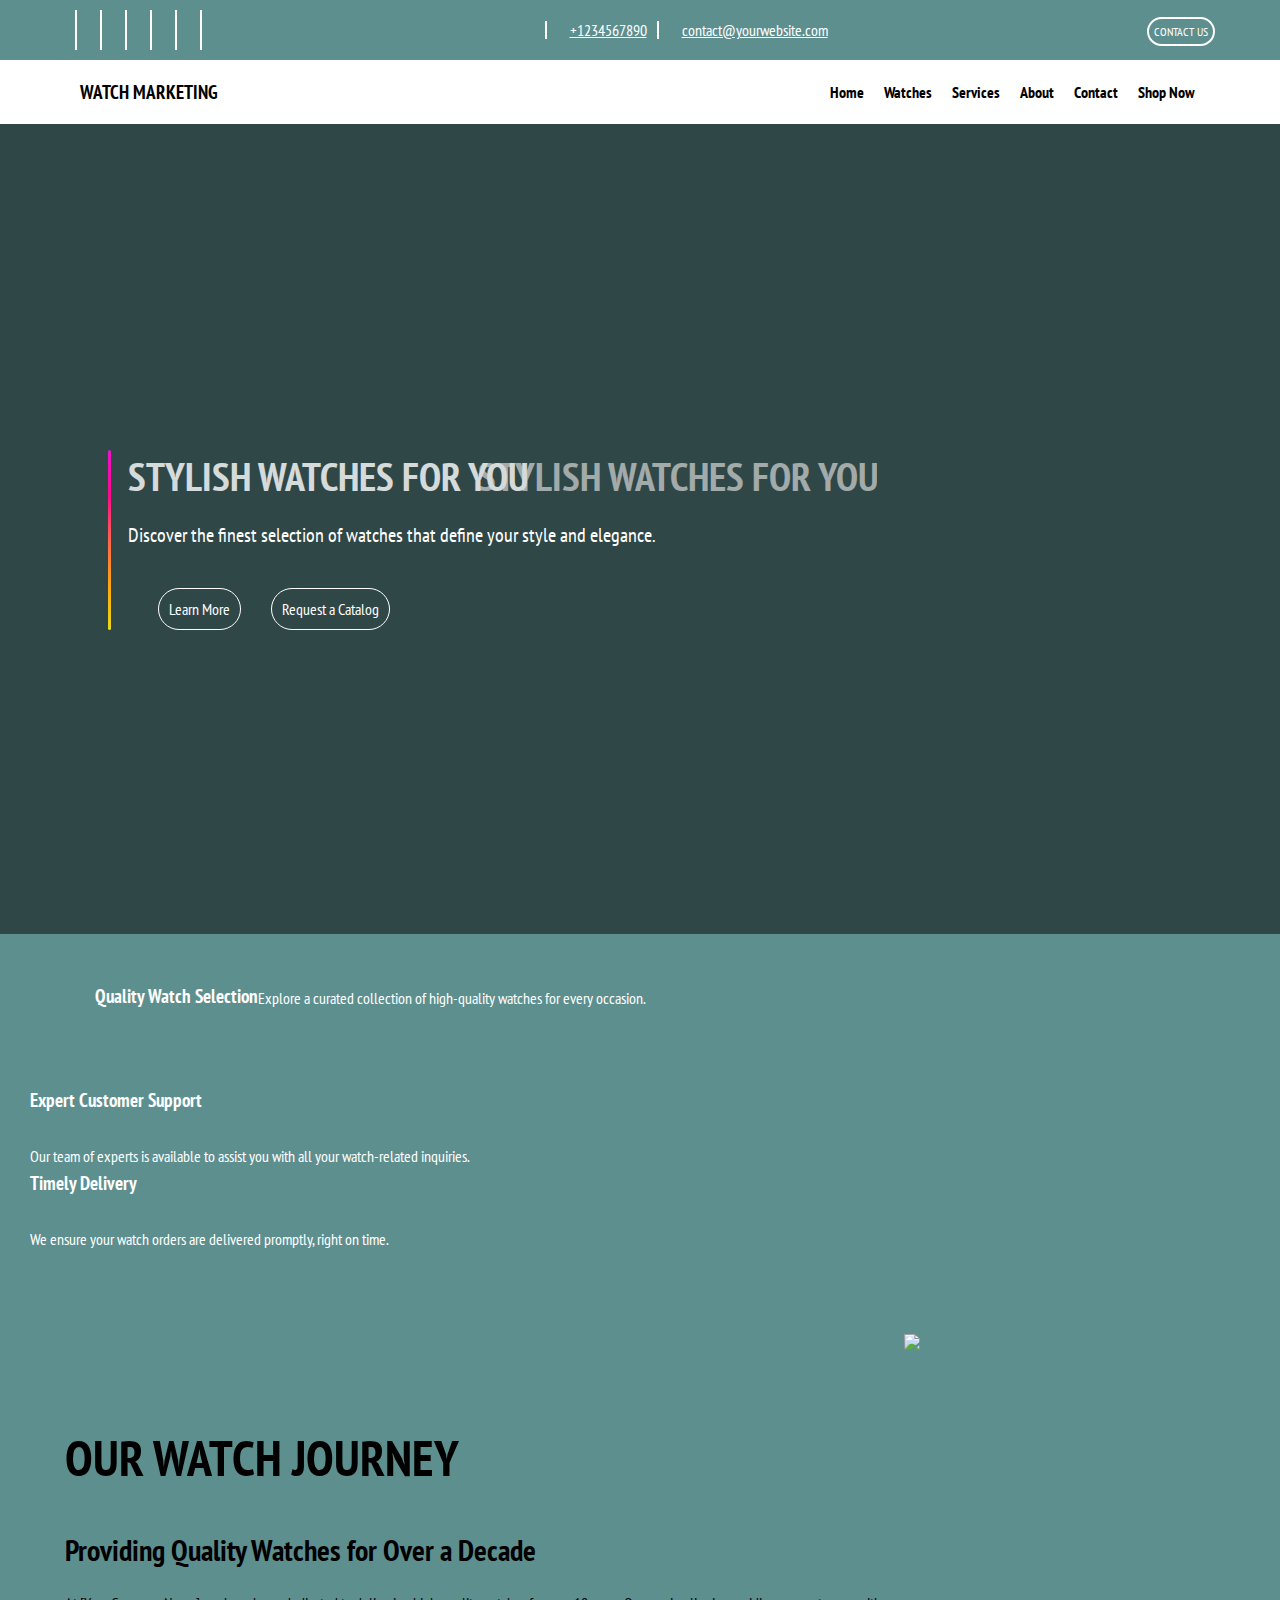
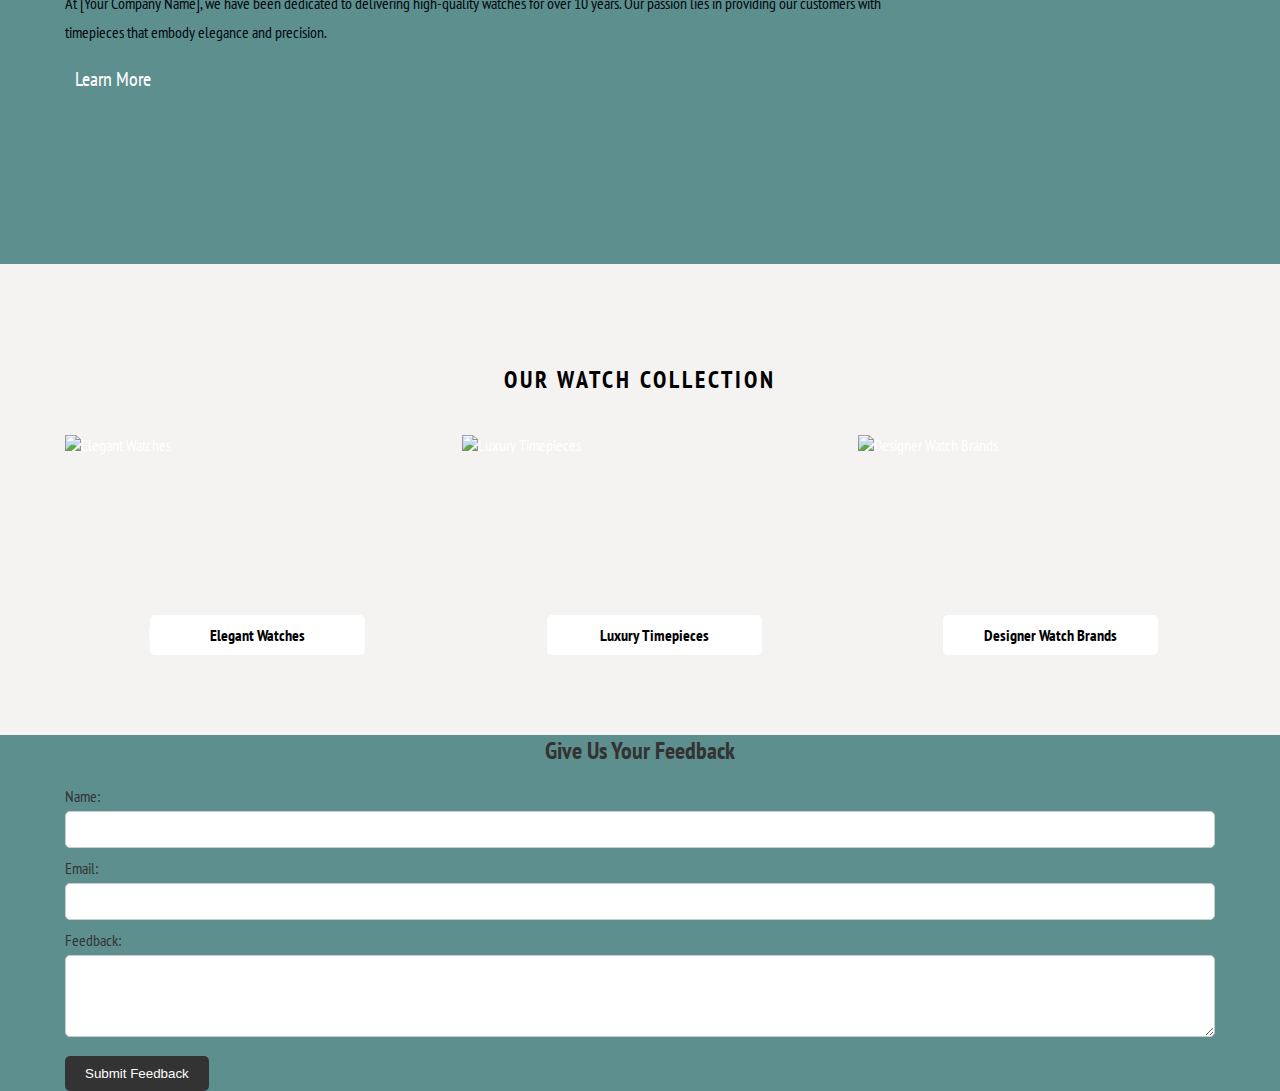
==== task1/index.html @ 58ff1442 "first commit" ====
<!DOCTYPE html>
<html lang="en">

<head>
  <meta charset="UTF-8">
  <meta name="viewport" content="width=device-width, initial-scale=1.0">
  <title>Landing Page</title>
  <link rel="stylesheet" href="style.css">
  <link rel="stylesheet" href="https://cdnjs.cloudflare.com/ajax/libs/font-awesome/6.4.2/css/all.min.css"
    integrity="sha512-z3gLpd7yknf1YoNbCzqRKc4qyor8gaKU1qmn+CShxbuBusANI9QpRohGBreCFkKxLhei6S9CQXFEbbKuqLg0DA=="
    crossorigin="anonymous" referrerpolicy="no-referrer" />

  <link rel="preconnect" href="https://fonts.googleapis.com">
  <link rel="preconnect" href="https://fonts.gstatic.com" crossorigin>
  <link
    href="https://fonts.googleapis.com/css2?family=Open+Sans:ital,wght@0,300;0,400;0,500;0,600;0,700;0,800;1,300;1,400;1,500;1,600;1,700;1,800&family=PT+Sans+Narrow:wght@400;700&display=swap"
    rel="stylesheet">
    <script src="https://kit.fontawesome.com/c3cc9ed5a2.js" crossorigin="anonymous"></script>

</head>
<body>
    <header>
        <div class="first-header">
            <div class="container">
              <div class="social-media">
                <ul>
                  <li><i class="fa-brands fa-facebook"></i></li>
                  <li><i class="fa-brands fa-instagram"></i></li>
                  <li><i class="fa-brands fa-twitter"></i></li>
                  <li><i class="fa-brands fa-youtube"></i></li>
                  <li><i class="fa-brands fa-pinterest"></i></li>
                  <li><i class="fa-brands fa-linkedin"></i></li>
                </ul>
              </div>
              <div class="contact-me">
                <ul>
                  <li><i class="fa-solid fa-phone"></i>
                    <a href="tel">+1234567890</a> 
                  </li>
                  <li><i class="fa-solid fa-inbox"></i>
                    <a href="mailto:contact@yourwebsite.com">contact@yourwebsite.com</a> 
                  </li>
                </ul>
              </div>
              <div class="request">
                <a href="/contact.html">Contact Us</a> 
              </div>
            </div>
          </div>
          <div class="second-header">
            <div class="container">
              <div class="landing">
                <i class="fa-regular fa-clock"></i>
                <h3>
                  Watch Marketing
                </h3>
              </div>
          
              <i class="fa-solid fa-bars"></i> 
          
              <div class="links">
                <ul>
                  <li>Home</li>
                  <li>Watches</li>
                  <li>Services</li>
                  <li>About</li> 
                  <li>Contact</li>
                  <li>Shop Now</li> 
                  <li><i class="fa-solid fa-search"></i></li> 
                </ul>
              </div>
            </div>
          </div>

          <section class="landing-page">
            <div class="layer"></div>
            <div class="container">
              <div class="info">
                
                <h1>STYLISH WATCHES FOR YOU</h1> 
                <P class="second">Discover the finest selection of watches that define your style and elegance.</P> 
                <div class="links2">
                  <a href="#" class="read-more">Learn More</a>
                  <a href="#" class="request-contact">Request a Catalog</a> 
                </div>
              </div>
            </div>
          </section>

          <section class="services">
            <div class="container">
              <div class="col">
                <i class="fa-solid fa-watch"></i> 
                  <h3>Quality Watch Selection</h3> 
                  <p>Explore a curated collection of high-quality watches for every occasion.</p>
                </div>
              </div>
              <div class="col">
                <i class="fa-solid fa-headphones"></i>
                <div class="text">
                  <h3>Expert Customer Support</h3> 
                  <p>Our team of experts is available to assist you with all your watch-related inquiries.</p> 
                </div>
              </div>
              <div class="col">
                <i class="fa-regular fa-clock"></i>
                <div class "text">
                  <h3>Timely Delivery</h3>
                  <p>We ensure your watch orders are delivered promptly, right on time.</p>
                </div>
              </div>
            </div>
          </section>

          <section class="about">
            <div class="container">
              <div class="info">
                <div class="text">
                  <h1>Our Watch Journey</h1>
                  <h4>
                    Providing Quality Watches for Over a Decade
                  </h4>
                  <p>
                    At [Your Company Name], we have been dedicated to delivering high-quality watches for over 10 years. Our passion lies in providing our customers with timepieces that embody elegance and precision.
                  </p>
                  <a href="#">Learn More</a> 
                </div>
              </div>
              <div class="image">
                <img
                  src="/watch/images (3).jfif" <!-- Update the image source with your company image -->

              </div>
            </div>
          </section>

          <footer>
            <div class="container">
              <h2>Our Watch Collection</h2>
              <div class="content">
                <div class="col one" text-att="Elegant Watches"> 
                  <img src="/watch/download.jfif" alt="Elegant Watches"> 
                </div>
                <div class="col two" text-att="Luxury Timepieces"> 
                  <img src="/watch/images (1).jfif" alt="Luxury Timepieces"> 
                </div>
                <div class="col three" text-att="Designer Watch Brands"> 
                  <img src="/watch/images (2).jfif" alt="Designer Watch Brands"> 
                </div>
              </div>
            </div>
            
          </footer>
          <!-- <div class="contactme-form-container" id="contactme">

            <div class="container">
                <h1 class="contactme-heading">Contact Me</h1>
                <h3 class="contactme-subheading">Question, thoughts, or just want to say hello?</h3>
      
                <div class="contactme-form-container">
                    <form action="">
                        <div class="formfield-container">
                            <input class="formfield" type="text" name="name" id="" placeholder="Enter your name"/>
      
                            <input class="formfield" type="text" name="email" id="" placeholder="Enter your email address"/>
      
                            <input class="formfield" type="text" name="subject" id="" placeholder="Enter your subject"/>
      
                            <textarea name="message" id="" cols="30" rows="10" class="formfield formfield-textarea" placeholder="Enter your message"></textarea>
                        </div>
      
                        <div>
                            <button type="submit" class="btn-pink" id="submit-btn">Send Message <i class="submit-icon fa-solid fa-paper-plane"></i></button>
                        </div>
                    </form>
                </div>
            </div>
        </div> -->
        <div class="container">
            <h2>Give Us Your Feedback</h2>
            <form id="feedback-form">
                <label for="name">Name:</label>
                <input type="text" id="name" name="name" required>
    
                <label for="email">Email:</label>
                <input type="email" id="email" name="email" required>
    
                <label for="feedback">Feedback:</label>
                <textarea id="feedback" name="feedback" rows="4" required></textarea>
    
                <button type="submit">Submit Feedback</button>
            </form>
        </div>
    </body>

        </html>
---- task1/style.css ----
* {
    padding: 0;
    margin: 0;
    box-sizing: border-box;
    color: white;
}

body {
    /*font-family: 'Open Sans', sans-serif;*/
    font-family: 'PT Sans Narrow', sans-serif;
}

:root {
        background-color: rgb(94, 143, 143);
    }

@media (max-width : 400px) {
    .landing-page .links2 {
        flex-direction: column;
        justify-content: center;
        align-items: center;
    }
}

@media (max-width : 767px) {
    .container {
        width: 100%;
    }

    .second-header .links {
        display: none;
    }

    .second-header .fa-bars {
        display: flex !important;
        align-self: center;
    }

    .second-header .fa-bars:hover .links {
        display: flex !important;
    }

    .services .container {
        flex-direction: column;
    }

    .services .col {
        flex-direction: column;
        align-items: center;
        text-align: center;
        justify-content: center;
        margin-bottom: 50px;
    }

    .services .col i {
        margin-bottom: 20px;
    }

    .about img {
        display: none;
    }

    .about .container {
        text-align: center;
    }
}

@media (min-width : 768px) {
    .container {
        width: 750px;
    }
}

@media (max-width : 991px) {
    .first-header .contact-me {
        display: none;
    }

}

/*medium*/
@media (min-width : 992px) {
    .container {
        width: 970px;
    }
}

/*large*/
@media (min-width : 1200px) {
    .container {
        width: 1170px;
    }
}

header {
    height: 100vh;
    width: 100%;
}

.container {
    margin: 0px auto;
    padding: 0px 10px;
}

.first-header {
    background-image: var(--maincolor);
    width: 100%;
}

.first-header .container {
    display: flex;
    justify-content: space-between;
    align-items: center;
    margin: 0px auto;
}

.first-header .container ul {
    display: flex;
    list-style: none;
    justify-content: center;
    align-items: center;
    width: 100%;
}

.first-header .container ul li {
    margin-left: 25px;
    padding: 20px 0px;
    position: relative;
}

.first-header .social-media li::before {
    content: "";
    background-color: white;
    width: 2px;
    height: 100%;
    position: absolute;
    top: 0;
    left: -15px;
}

.first-header .contact-me li::before {
    content: "";
    background-color: white;
    width: 2px;
    height: 30%;
    position: absolute;
    top: 50%;
    transform: translateY(-50%);
    left: -15px;
}

.first-header .contact-me li a {
    margin-left: 10px;
}

.container .request a {
    text-decoration: none;
    border: white solid 2px;
    padding: 5px;
    border-radius: 20px;
    text-transform: uppercase;
    font-size: 12px;
}

.second-header {
    background-color: white;
}

.second-header .container {
    display: flex;
    justify-content: space-between;
}

.second-header .landing {
    display: flex;
    padding: 20px 10px;
    text-transform: uppercase;
}

.second-header .landing i {
    color: #ff3ad7;
    font-size: 30px;
}

.second-header .landing h3 {
    color: black;
    margin-left: 5px;
}

.second-header ul {
    display: flex;
    list-style: none;
}

.second-header ul li {
    color: black;
    font-weight: 600;
    padding-left: 20px;
}

.second-header .fa-magnifying-glass {
    color: black;
}

.links {
    display: flex;
    justify-content: center;
    align-items: center;
}

.second-header .fa-bars {
    display: none;
    font-size: 30px;
    color: #3f3e3e;
}

.landing-page {
    background-image: url(/watch/SD_Poze_081023.avif);
    width: 100%;
    background-size: cover;
    background-position: center;
    background-repeat: no-repeat;
    height: calc(100vh - 90px);
}

.layer {
    background-color: rgb(0 0 0 /50%);
    width: 100%;
    height: 100%;
}

.landing-page .info .first {
    letter-spacing: 5px;
    font-size: 30px;
    text-shadow: 0px -10px rgba(241, 237, 237, 0.824);
    word-spacing: 10px;
    margin-bottom: 20px;
    opacity: .8;
}

.landing-page .info .second {
    margin-bottom: 20px;
    font-size: 20px;
}

.landing-page .info h1 {
    margin-bottom: 20px;
    font-size: 40px;
    text-shadow: 350px 0px rgba(241, 237, 237, 0.749);
    opacity: .8;
}

.landing-page .info {
    position: absolute;
    background-color: transparent;
    top: 50%;
    left: 10%;
}

.landing-page .info::before {
    content: "";
    background-image: linear-gradient(to top, #e9da19, #ffa611, #ff654e, #ff088b, #eb12cb);
    width: 3px;
    height: 100%;
    position: absolute;
    left: -20px;
    border-radius: 10px;
}

.landing-page .container {
    display: flex;
}

.landing-page a {
    margin-left: 30px;
    text-decoration: none;
    border-radius: 50px;
    border: white solid 1px;
    padding: 10px;
    display: inline-block;
    margin-top: 20px;
}

.landing-page .links2 {
    display: flex;
}

.landing-page .links2 .read-more {
    background-image: var(--maincolor);
}

.services {
    background-image: var(--maincolor);
}

.services .container {
    padding: 50px 10px;
    display: flex;
    justify-content: space-between;
}

.services .col {
    display: flex;
}

.services .col h3 {
    margin-bottom: 30px;
}

.services .col p {
    line-height: 1.8;
}

.services .col i {
    font-size: 40px;
    margin-right: 30px;
}

.about .container {
    display: flex;
    padding-top: 80px;
    padding-bottom: 80px;
}

.about h1 {
    color: black;
    text-transform: uppercase;
    margin-bottom: 40px;
    font-size: 50px;
    position: relative;
}

.about h1::after {
    position: absolute;
    content: "";
    background-image: var(--maincolor);
    width: 100px;
    height: 3px;
    left: 0;
    top: 120%;

}

.about p {
    color: #01070c;
    line-height: 1.8;
    margin-bottom: 20px;
}

.about .image {
    width: 400px;
    height: 400px;
    margin-bottom: 50px;
}

.about img {
    height: 100%;
    position: relative;
}

.about h4 {
    color: black;
    margin-bottom: 20px;
    font-size: 30px;
}

.about a {
    color: white;
    text-decoration: none;
    border-radius: 20px;
    padding: 5px 10px;
    font-size: 20px;
    background-image: var(--maincolor);
}

.about .info {
    display: flex;
    align-items: center;
}

footer {
    background-color: #f5f2f2;
}

footer h2 {
    color: black;
    text-transform: uppercase;
    position: relative;
    letter-spacing: 3px;
    margin-bottom: 40px;
}

footer .container {
    padding: 100px 10px;
}

footer h2::after {
    content: "";
    background-image: var(--maincolor);
    position: absolute;
    width: 50px;
    height: 3px;
    border-radius: 10px;
    top: 150%;
    left: 0;
}

footer .content {
    display: grid;
    grid-template-columns: repeat(auto-fill, minmax(300px, 1fr));
    gap: 40px;

}
footer .content .col {
    width: 300px;
    height: 200px;
    position: relative;
}
footer .content .col::after{
    width: 65%;
    padding: 10px;
    color: black;
    background-color: white;
    position: absolute;
    content: attr(text-att);
    top: 90%;
    right: 0;
    text-align: center;
    border-radius: 5px;
    font-weight: 600;

}
footer .content .one::before{
    width: 41px;
    height: 41px;
    background-image: var(--maincolor);
    position: absolute;
    font-family: FontAwesome;
    top: 90%;
    right: 50%;
    content: "\f002";
    z-index: 2;
    left: 70px;
    border-radius: 50%;
    display: flex;
    justify-content: center;
    align-items: center;
}
.after-design{
    width: 41px;
    height: 41px;
    background-image: var(--maincolor);
    position: absolute;
    font-family: FontAwesome;
    top: 90%;
    right: 50%;
    z-index: 2;
    left: 70px;
    border-radius: 50%;
    display: flex;
    justify-content: center;
    align-items: center;
}
footer .content .one::before{
    width: 41px;
    height: 41px;
    background-image: var(--maincolor);
    position: absolute;
    font-family: FontAwesome;
    top: 90%;
    right: 50%;
    z-index: 2;
    left: 70px;
    border-radius: 50%;
    display: flex;
    justify-content: center;
    align-items: center;
    content: "\f002";
}
footer .content .two::before{
    width: 41px;
    height: 41px;
    background-image: var(--maincolor);
    position: absolute;
    font-family: FontAwesome;
    top: 90%;
    right: 50%;
    content: "\f5ae";
    z-index: 2;
    left: 70px;
    border-radius: 50%;
    display: flex;
    justify-content: center;
    align-items: center;
}
footer .content .three::before{
    width: 41px;
    height: 41px;
    background-image: var(--maincolor);
    position: absolute;
    font-family: FontAwesome;
    top: 90%;
    right: 50%;
    content: "\24";
    z-index: 2;
    left: 70px;
    border-radius: 50%;
    display: flex;
    justify-content: center;
    align-items: center;
}


footer .content img {
    height: 100%;
}



h2 {
    text-align: center;
    margin-bottom: 20px;
    color: #333;
}

form {
    text-align: left;
}

label {
    display: block;
    margin-top: 10px;
    color: #333;
}

input[type="text"],
input[type="email"],
textarea {
    width: 100%;
    padding: 10px;
    margin-top: 5px;
    border: 1px solid #ccc;
    border-radius: 5px;
}

textarea {
    resize: vertical;
}

button {
    background-color: #333;
    color: #fff;
    padding: 10px 20px;
    border: none;
    border-radius: 5px;
    cursor: pointer;
    margin-top: 15px;
}

button:hover {
    background-color: #555;
}
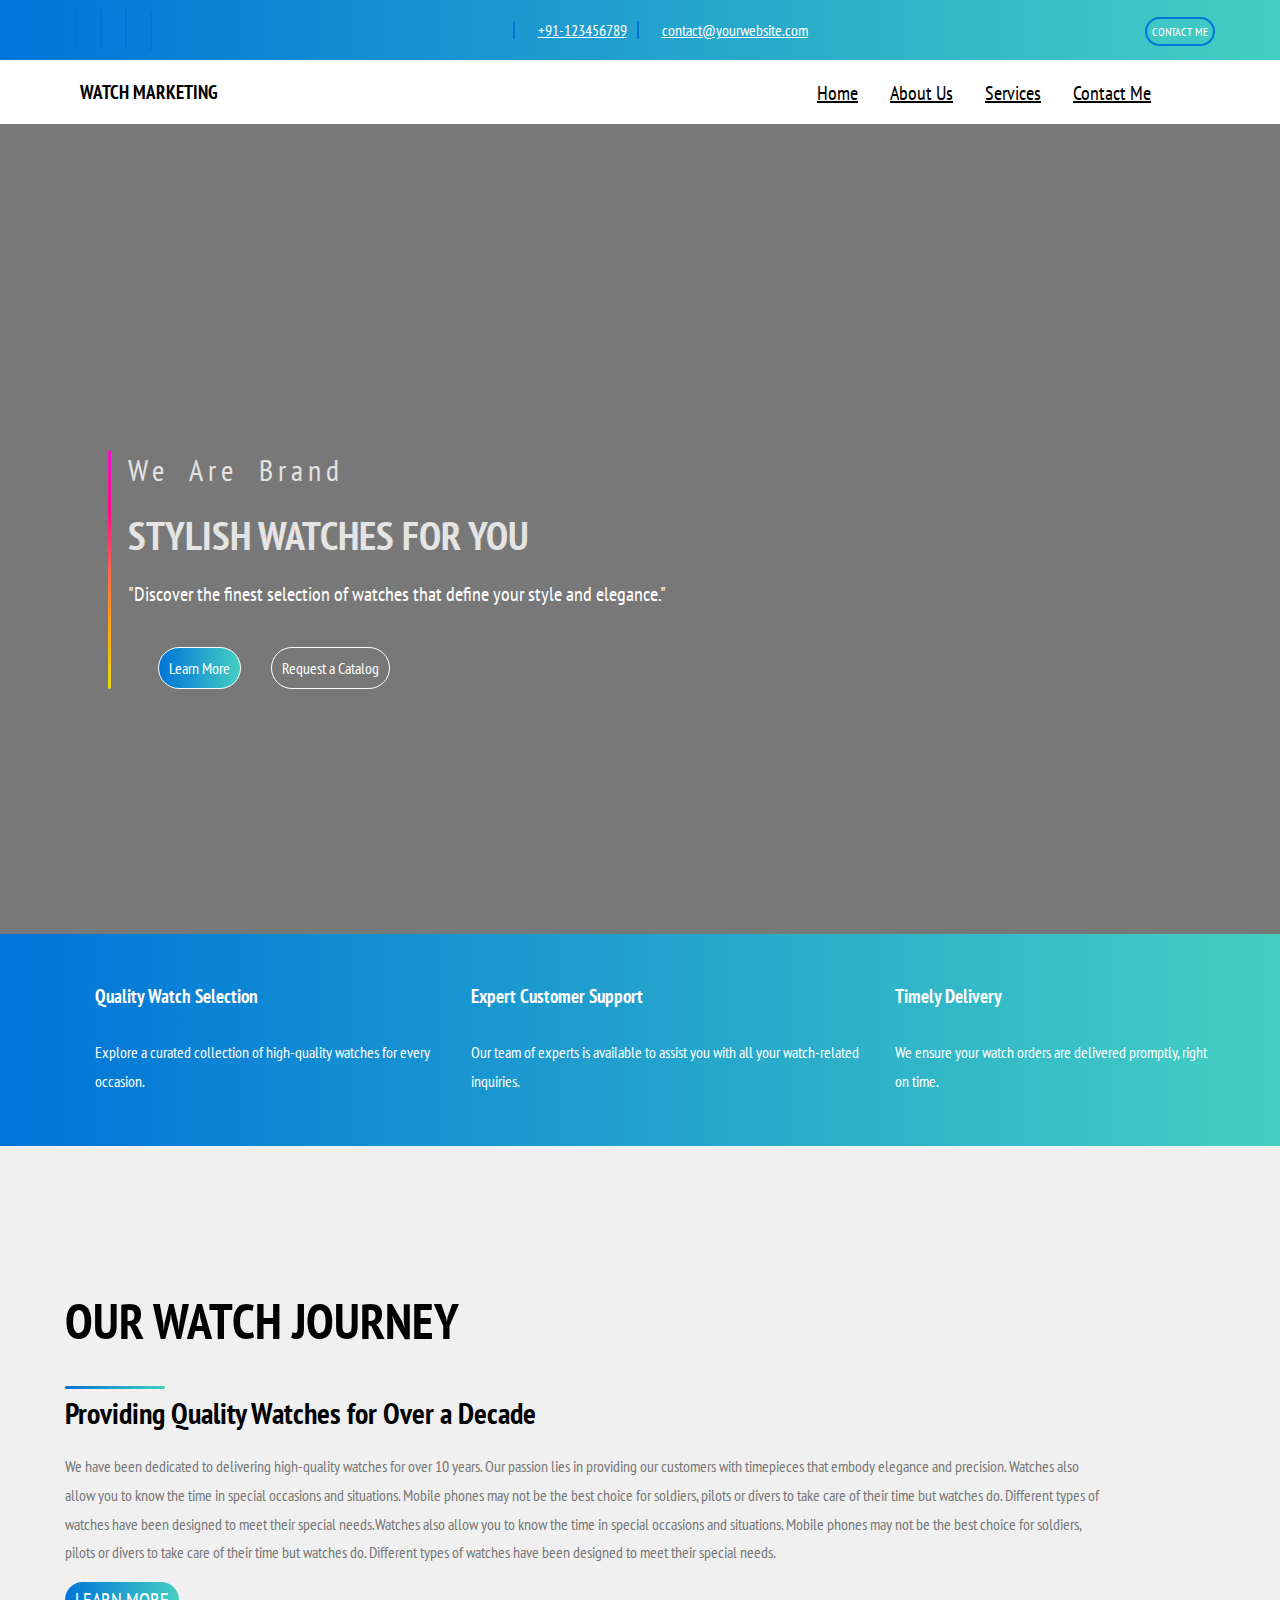
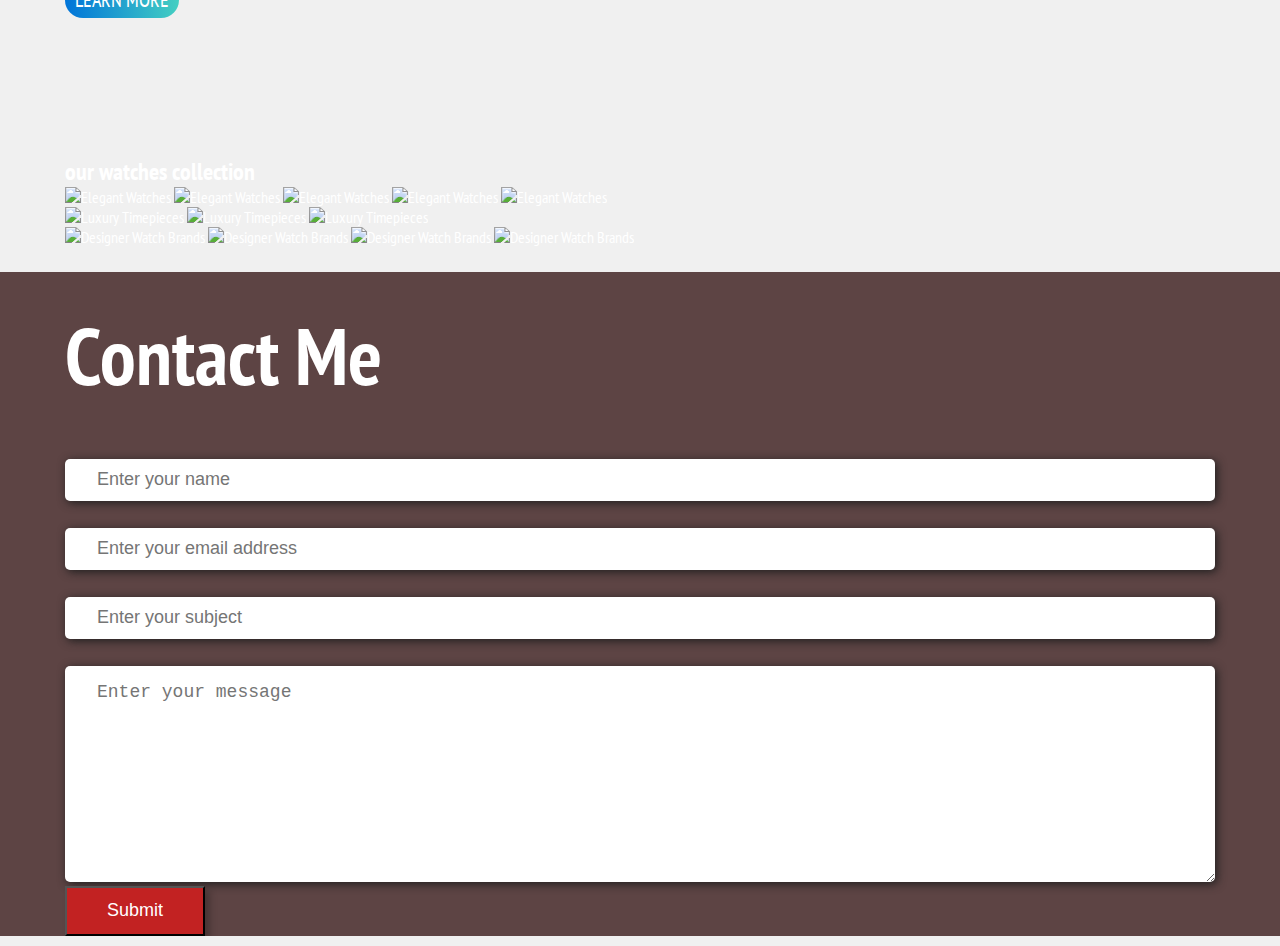
==== commit cc27f706: "first commit" ====
--- a/task1/index.html
+++ b/task1/index.html
@@ -18,181 +18,185 @@
     <script src="https://kit.fontawesome.com/c3cc9ed5a2.js" crossorigin="anonymous"></script>
 
 </head>
+
 <body>
-    <header>
-        <div class="first-header">
-            <div class="container">
-              <div class="social-media">
-                <ul>
-                  <li><i class="fa-brands fa-facebook"></i></li>
-                  <li><i class="fa-brands fa-instagram"></i></li>
-                  <li><i class="fa-brands fa-twitter"></i></li>
-                  <li><i class="fa-brands fa-youtube"></i></li>
-                  <li><i class="fa-brands fa-pinterest"></i></li>
-                  <li><i class="fa-brands fa-linkedin"></i></li>
-                </ul>
+  <header>
+    <div class="first-header">
+      <div class="container">
+        <div class="social-media">
+            <ul>
+                <li><a href="https://www.facebook.com"><i class="fa-brands fa-facebook"></i></a></li>
+                <li><a href="https://www.instagram.com"><i class="fa-brands fa-instagram"></i><a></a></li>
+                <li><a href="https://www.twitter.com"><i class="fa-brands fa-twitter"></i></a></li>
+                <li><a href="https://www.youtube.com"><i class="fa-brands fa-youtube"></i></a></li>
+            </ul>
+        </div>
+        <div class="contact-me">
+          <ul>
+            <li><i class="fa-solid fa-phone"></i>
+              <a href="tel">+91-123456789</a>
+            </li>
+
+            <li><i class="fa-solid fa-inbox"></i>
+                <a href="mailto:contact@yourwebsite.com">contact@yourwebsite.com</a> 
+            </li>
+          </ul>
+        </div>
+        <div class="request">
+          <p><a href="#contactme">Contact Me</a></p>
+        </div>
+      </div>
+    </div>
+
+
+    <div class="second-header">
+      <div class="container">
+        <div class="landing">
+            <i class="fa-regular fa-clock"></i>
+          <h3>
+            Watch Marketing
+          </h3>
+        </div>
+        <button type="button" class="fa-solid fa-bars" data-toggle="collapse" data-target="#myNavbar" aria-expanded="true">
+          <span class="icon-bar"></span>
+          <span class="icon-bar"></span>
+          <span class="icon-bar"></span>     
+
+        </button>
+
+        <div class="nav-items">
+          <div><a href="#home">Home</a></div>
+          <div><a href="#aboutus">About Us</a></div>
+          <div><a href="#services">Services</a></div>
+          <div><a href="#contactme">Contact Me</a></div>
+        </div>
+      </div>
+    </div>
+
+    <section class="landing-page" id="home">
+      <div class="layer"></div>
+      <div class="container">
+        <div class="info">
+          <p class="first">We Are Brand</p>
+          <h1>STYLISH WATCHES FOR YOU</h1> 
+          <P class="second">"Discover the finest selection of watches that define your style and elegance."</P>
+          <div class="links2">
+            <a href="" class="read-more">Learn More</a>
+            <a href="" class="2">Request a Catalog</a>
+          </div>
+        </div>
+      </div>
+    </section>
+
+    <section class="services">
+      <div class="container" id="blog">
+        <div class="col">
+          <i class="fa-solid fa-rocket"></i>
+          <div class="text">
+            <h3>Quality Watch Selection</h3> 
+                <p>Explore a curated collection of high-quality watches for every occasion.</p>
+          </div>
+        </div>
+        <div class="col">
+          <i class="fa-solid fa-headphones"></i>
+          <div class="text">
+            <h3>Expert Customer Support</h3> 
+                <p>Our team of experts is available to assist you with all your watch-related inquiries.</p> 
+          </div>
+        </div>
+        <div class="col">
+          <i class="fa-regular fa-clock"></i>
+          <div class="text">
+            <h3>Timely Delivery</h3>
+                <p>We ensure your watch orders are delivered promptly, right on time.</p>
+          </div>
+        </div>
+      </div>
+    </section>
+
+
+    <section class="about"  id="aboutus">
+      <div class="container"> 
+        <div class="info">
+          <div class="text">
+            <h1>Our Watch Journey</h1>
+            <h4>
+                Providing Quality Watches for Over a Decade
+            </h4>
+
+            <p>
+                We have been dedicated to delivering high-quality watches for over 10 years. 
+                Our passion lies in providing our customers with timepieces that embody elegance and precision.
+
+                Watches also allow you to know the time in special occasions and situations. 
+                Mobile phones may not be the best choice for soldiers, pilots or divers to 
+                take care of their time but watches do. Different types of watches have been 
+                designed to meet their special needs.Watches also allow you to know the time in 
+                special occasions and situations. Mobile phones may not be the best choice for 
+                soldiers, pilots or divers to take care of their time but watches do. 
+                Different types of watches have been designed to meet their special needs.
+            </p>
+            <a href="">LEARN MORE</a>
+          </div>
+        </div>
+        <div class="image">
+          <img
+            src="/watch/download.jfif"
+            alt="">
+        </div>
+      </div>
+    </section>
+
+      <div class="container" id="services">
+        <h2>our watches collection</h2>
+        <div class="content">
+            <div class="col one" text-att="Elegant Watches"> 
+                <img src="/watch/download.jfif" alt="Elegant Watches"> 
+                <img src="/watch/download.jfif" alt="Elegant Watches"> 
+                <img src="/watch/download.jfif" alt="Elegant Watches"> 
+                <img src="/watch/download.jfif" alt="Elegant Watches"> 
+                <img src="/watch/download.jfif" alt="Elegant Watches"> 
+
               </div>
-              <div class="contact-me">
-                <ul>
-                  <li><i class="fa-solid fa-phone"></i>
-                    <a href="tel">+1234567890</a> 
-                  </li>
-                  <li><i class="fa-solid fa-inbox"></i>
-                    <a href="mailto:contact@yourwebsite.com">contact@yourwebsite.com</a> 
-                  </li>
-                </ul>
+              <div class="col two" text-att="Luxury Timepieces"> 
+                <img src="/watch/images (1).jfif" alt="Luxury Timepieces"> 
+                <img src="/watch/images (1).jfif" alt="Luxury Timepieces"> 
+                <img src="/watch/images (1).jfif" alt="Luxury Timepieces"> 
+
               </div>
-              <div class="request">
-                <a href="/contact.html">Contact Us</a> 
+              <div class="col three" text-att="Designer Watch Brands"> 
+                <img src="/watch/images (2).jfif" alt="Designer Watch Brands"> 
+                <img src="/watch/images (2).jfif" alt="Designer Watch Brands"> 
+                <img src="/watch/images (2).jfif" alt="Designer Watch Brands"> 
+                <img src="/watch/images (2).jfif" alt="Designer Watch Brands"> 
+
               </div>
-            </div>
-          </div>
-          <div class="second-header">
-            <div class="container">
-              <div class="landing">
-                <i class="fa-regular fa-clock"></i>
-                <h3>
-                  Watch Marketing
-                </h3>
-              </div>
-          
-              <i class="fa-solid fa-bars"></i> 
-          
-              <div class="links">
-                <ul>
-                  <li>Home</li>
-                  <li>Watches</li>
-                  <li>Services</li>
-                  <li>About</li> 
-                  <li>Contact</li>
-                  <li>Shop Now</li> 
-                  <li><i class="fa-solid fa-search"></i></li> 
-                </ul>
-              </div>
-            </div>
-          </div>
-
-          <section class="landing-page">
-            <div class="layer"></div>
-            <div class="container">
-              <div class="info">
-                
-                <h1>STYLISH WATCHES FOR YOU</h1> 
-                <P class="second">Discover the finest selection of watches that define your style and elegance.</P> 
-                <div class="links2">
-                  <a href="#" class="read-more">Learn More</a>
-                  <a href="#" class="request-contact">Request a Catalog</a> 
-                </div>
-              </div>
-            </div>
-          </section>
-
-          <section class="services">
-            <div class="container">
-              <div class="col">
-                <i class="fa-solid fa-watch"></i> 
-                  <h3>Quality Watch Selection</h3> 
-                  <p>Explore a curated collection of high-quality watches for every occasion.</p>
-                </div>
-              </div>
-              <div class="col">
-                <i class="fa-solid fa-headphones"></i>
-                <div class="text">
-                  <h3>Expert Customer Support</h3> 
-                  <p>Our team of experts is available to assist you with all your watch-related inquiries.</p> 
-                </div>
-              </div>
-              <div class="col">
-                <i class="fa-regular fa-clock"></i>
-                <div class "text">
-                  <h3>Timely Delivery</h3>
-                  <p>We ensure your watch orders are delivered promptly, right on time.</p>
-                </div>
-              </div>
-            </div>
-          </section>
-
-          <section class="about">
-            <div class="container">
-              <div class="info">
-                <div class="text">
-                  <h1>Our Watch Journey</h1>
-                  <h4>
-                    Providing Quality Watches for Over a Decade
-                  </h4>
-                  <p>
-                    At [Your Company Name], we have been dedicated to delivering high-quality watches for over 10 years. Our passion lies in providing our customers with timepieces that embody elegance and precision.
-                  </p>
-                  <a href="#">Learn More</a> 
-                </div>
-              </div>
-              <div class="image">
-                <img
-                  src="/watch/images (3).jfif" <!-- Update the image source with your company image -->
-
-              </div>
-            </div>
-          </section>
-
-          <footer>
-            <div class="container">
-              <h2>Our Watch Collection</h2>
-              <div class="content">
-                <div class="col one" text-att="Elegant Watches"> 
-                  <img src="/watch/download.jfif" alt="Elegant Watches"> 
-                </div>
-                <div class="col two" text-att="Luxury Timepieces"> 
-                  <img src="/watch/images (1).jfif" alt="Luxury Timepieces"> 
-                </div>
-                <div class="col three" text-att="Designer Watch Brands"> 
-                  <img src="/watch/images (2).jfif" alt="Designer Watch Brands"> 
-                </div>
-              </div>
-            </div>
-            
-          </footer>
-          <!-- <div class="contactme-form-container" id="contactme">
-
-            <div class="container">
-                <h1 class="contactme-heading">Contact Me</h1>
-                <h3 class="contactme-subheading">Question, thoughts, or just want to say hello?</h3>
-      
-                <div class="contactme-form-container">
-                    <form action="">
-                        <div class="formfield-container">
-                            <input class="formfield" type="text" name="name" id="" placeholder="Enter your name"/>
-      
-                            <input class="formfield" type="text" name="email" id="" placeholder="Enter your email address"/>
-      
-                            <input class="formfield" type="text" name="subject" id="" placeholder="Enter your subject"/>
-      
-                            <textarea name="message" id="" cols="30" rows="10" class="formfield formfield-textarea" placeholder="Enter your message"></textarea>
-                        </div>
-      
-                        <div>
-                            <button type="submit" class="btn-pink" id="submit-btn">Send Message <i class="submit-icon fa-solid fa-paper-plane"></i></button>
-                        </div>
-                    </form>
-                </div>
-            </div>
-        </div> -->
-        <div class="container">
-            <h2>Give Us Your Feedback</h2>
-            <form id="feedback-form">
-                <label for="name">Name:</label>
-                <input type="text" id="name" name="name" required>
-    
-                <label for="email">Email:</label>
-                <input type="email" id="email" name="email" required>
-    
-                <label for="feedback">Feedback:</label>
-                <textarea id="feedback" name="feedback" rows="4" required></textarea>
-    
-                <button type="submit">Submit Feedback</button>
-            </form>
-        </div>
-    </body>
-
-        </html>
-                    
-                    +        </div>
+      </div>
+
+    <div class="contactme-form-container" id="contactme">
+      <div class="container">
+          <h1 class="contactme-heading">Contact Me</h1>
+
+          <div class="contactme-form-container">
+              <form action="">
+                  <div class="formfield-container">
+                      <input class="formfield" type="text" name="name" id="" placeholder="Enter your name"/>
+
+                      <input class="formfield" type="text" name="email" id="" placeholder="Enter your email address"/>
+
+                      <input class="formfield" type="text" name="subject" id="" placeholder="Enter your subject"/>
+
+                      <textarea name="message" id="" cols="30" rows="10" class="formfield formfield-textarea" placeholder="Enter your message"></textarea>
+                  </div>
+
+                  <div>
+                      <button type="submit" class="btn-pink" >Submit </button>
+                  </div>
+              </form>
+          </div>
+      </div>
+  </div>
+</body>
+
+</html>--- a/task1/style.css
+++ b/task1/style.css
@@ -3,261 +3,230 @@
     margin: 0;
     box-sizing: border-box;
     color: white;
-}
-
-body {
-    /*font-family: 'Open Sans', sans-serif;*/
+  }
+  
+  body {
     font-family: 'PT Sans Narrow', sans-serif;
-}
-
-:root {
-        background-color: rgb(94, 143, 143);
+    background-color: #f0f0f0;
+  }
+  
+  :root {
+    --maincolor: linear-gradient(to right, #0074D9, #44CFC2);
+  }
+  
+  @media (max-width: 767px) {
+    .container {
+      width: 100%;
     }
-
-@media (max-width : 400px) {
-    .landing-page .links2 {
-        flex-direction: column;
-        justify-content: center;
-        align-items: center;
+  
+    .second-header .nav-items {
+      display: none;
     }
-}
-
-@media (max-width : 767px) {
+  
+    .second-header .fa-bars:hover {
+      float: none;
+      display: block;
+      text-align: left;
+    }
+  
+    .second-header .fa-bars {
+      display: flex !important;
+      align-self: center;
+    }
+  }
+  
+  @media (min-width: 992px) {
     .container {
-        width: 100%;
+      width: 970px;
     }
-
-    .second-header .links {
-        display: none;
+  }
+  
+  @media (min-width: 1200px) {
+    .container {
+      width: 1170px;
     }
-
-    .second-header .fa-bars {
-        display: flex !important;
-        align-self: center;
-    }
-
-    .second-header .fa-bars:hover .links {
-        display: flex !important;
-    }
-
-    .services .container {
-        flex-direction: column;
-    }
-
-    .services .col {
-        flex-direction: column;
-        align-items: center;
-        text-align: center;
-        justify-content: center;
-        margin-bottom: 50px;
-    }
-
-    .services .col i {
-        margin-bottom: 20px;
-    }
-
-    .about img {
-        display: none;
-    }
-
-    .about .container {
-        text-align: center;
-    }
-}
-
-@media (min-width : 768px) {
-    .container {
-        width: 750px;
-    }
-}
-
-@media (max-width : 991px) {
-    .first-header .contact-me {
-        display: none;
-    }
-
-}
-
-/*medium*/
-@media (min-width : 992px) {
-    .container {
-        width: 970px;
-    }
-}
-
-/*large*/
-@media (min-width : 1200px) {
-    .container {
-        width: 1170px;
-    }
-}
-
-header {
+  }
+  
+  header {
     height: 100vh;
     width: 100%;
-}
-
-.container {
+  }
+  
+  .container {
     margin: 0px auto;
     padding: 0px 10px;
-}
-
-.first-header {
-    background-image: var(--maincolor);
-    width: 100%;
-}
-
-.first-header .container {
+  }
+  
+  .first-header {
+    background-image: var(--maincolor);
+    width: 100%;
+  }
+  
+  .first-header .container {
     display: flex;
     justify-content: space-between;
     align-items: center;
     margin: 0px auto;
-}
-
-.first-header .container ul {
+  }
+  
+  .first-header .container ul {
     display: flex;
     list-style: none;
     justify-content: center;
     align-items: center;
     width: 100%;
-}
-
-.first-header .container ul li {
+  }
+  
+  .first-header .container ul li {
     margin-left: 25px;
     padding: 20px 0px;
     position: relative;
-}
-
-.first-header .social-media li::before {
+  }
+  
+  .first-header .social-media li::before {
     content: "";
-    background-color: white;
+    background-color: #0074D9;
     width: 2px;
     height: 100%;
     position: absolute;
     top: 0;
     left: -15px;
-}
-
-.first-header .contact-me li::before {
+  }
+  
+  .first-header .contact-me li::before {
     content: "";
-    background-color: white;
+    background-color: #0074D9;
     width: 2px;
     height: 30%;
     position: absolute;
     top: 50%;
     transform: translateY(-50%);
     left: -15px;
-}
-
-.first-header .contact-me li a {
+  }
+  
+  .first-header .contact-me li a {
     margin-left: 10px;
-}
-
-.container .request a {
+  }
+  
+  .container .request a {
     text-decoration: none;
-    border: white solid 2px;
+    border: #0074D9 solid 2px;
     padding: 5px;
     border-radius: 20px;
     text-transform: uppercase;
     font-size: 12px;
-}
-
-.second-header {
+  }
+  
+  .second-header {
     background-color: white;
-}
-
-.second-header .container {
+  }
+  
+  .second-header .container {
     display: flex;
     justify-content: space-between;
-}
-
-.second-header .landing {
+  }
+  
+  .second-header .landing {
     display: flex;
     padding: 20px 10px;
     text-transform: uppercase;
-}
-
-.second-header .landing i {
+  }
+  
+  .second-header .landing i {
     color: #ff3ad7;
     font-size: 30px;
-}
-
-.second-header .landing h3 {
+  }
+  
+  .second-header .landing h3 {
     color: black;
     margin-left: 5px;
-}
-
-.second-header ul {
+  }
+  
+  .second-header ul {
     display: flex;
     list-style: none;
-}
-
-.second-header ul li {
+  }
+  
+  .second-header ul li {
     color: black;
     font-weight: 600;
     padding-left: 20px;
-}
-
-.second-header .fa-magnifying-glass {
-    color: black;
-}
-
-.links {
-    display: flex;
-    justify-content: center;
-    align-items: center;
-}
-
-.second-header .fa-bars {
+  }
+  
+  .second-header .fa-magnifying-glass {
+    color: black;
+  }
+  
+  .nav-items {
+    display: flex;
+    gap: 2rem;
+    padding: 0 4rem;
+    margin-top: 20px;
+  }
+  
+  .nav-items div {
+    font-size: 20px;
+    font-weight: 500;
+    cursor: pointer;
+  }
+  
+  .nav-items div:hover {
+    font-weight: bold;
+    transition: all 2s;
+  }
+  
+  .nav-items div a {
+    color: black;
+  }
+  
+  .second-header .fa-bars {
     display: none;
     font-size: 30px;
     color: #3f3e3e;
-}
-
-.landing-page {
+  }
+  
+  .landing-page {
     background-image: url(/watch/SD_Poze_081023.avif);
     width: 100%;
     background-size: cover;
     background-position: center;
     background-repeat: no-repeat;
     height: calc(100vh - 90px);
-}
-
-.layer {
-    background-color: rgb(0 0 0 /50%);
+  }
+  
+  .layer {
+    background-color: rgba(0, 0, 0, 0.5);
     width: 100%;
     height: 100%;
-}
-
-.landing-page .info .first {
+  }
+  
+  .landing-page .info .first {
     letter-spacing: 5px;
     font-size: 30px;
-    text-shadow: 0px -10px rgba(241, 237, 237, 0.824);
     word-spacing: 10px;
     margin-bottom: 20px;
-    opacity: .8;
-}
-
-.landing-page .info .second {
+    opacity: 0.8;
+  }
+  
+  .landing-page .info .second {
     margin-bottom: 20px;
     font-size: 20px;
-}
-
-.landing-page .info h1 {
+  }
+  
+  .landing-page .info h1 {
     margin-bottom: 20px;
     font-size: 40px;
-    text-shadow: 350px 0px rgba(241, 237, 237, 0.749);
-    opacity: .8;
-}
-
-.landing-page .info {
+    opacity: 0.8;
+  }
+  
+  .landing-page .info {
     position: absolute;
     background-color: transparent;
     top: 50%;
     left: 10%;
-}
-
-.landing-page .info::before {
+  }
+  
+  .landing-page .info::before {
     content: "";
     background-image: linear-gradient(to top, #e9da19, #ffa611, #ff654e, #ff088b, #eb12cb);
     width: 3px;
@@ -265,13 +234,9 @@
     position: absolute;
     left: -20px;
     border-radius: 10px;
-}
-
-.landing-page .container {
-    display: flex;
-}
-
-.landing-page a {
+  }
+  
+  .landing-page a {
     margin-left: 30px;
     text-decoration: none;
     border-radius: 50px;
@@ -279,122 +244,175 @@
     padding: 10px;
     display: inline-block;
     margin-top: 20px;
-}
-
-.landing-page .links2 {
-    display: flex;
-}
-
-.landing-page .links2 .read-more {
-    background-image: var(--maincolor);
-}
-
-.services {
-    background-image: var(--maincolor);
-}
-
-.services .container {
+  }
+  
+  .landing-page .links2 {
+    display: flex;
+  }
+  
+  .landing-page .links2 .read-more {
+    background-image: var(--maincolor);
+  }
+  
+  .services {
+    background-image: var(--maincolor);
+  }
+  
+  .services .container {
     padding: 50px 10px;
     display: flex;
     justify-content: space-between;
-}
-
-.services .col {
-    display: flex;
-}
-
-.services .col h3 {
+  }
+  
+  .services .col {
+    display: flex;
+  }
+  
+  .services .col h3 {
     margin-bottom: 30px;
-}
-
-.services .col p {
+  }
+  
+  .services .col p {
     line-height: 1.8;
-}
-
-.services .col i {
+  }
+  
+  .services .col i {
     font-size: 40px;
     margin-right: 30px;
-}
-
-.about .container {
+  }
+  
+  .about .container {
     display: flex;
     padding-top: 80px;
     padding-bottom: 80px;
-}
-
-.about h1 {
+  }
+  
+  .about h1 {
     color: black;
     text-transform: uppercase;
     margin-bottom: 40px;
     font-size: 50px;
     position: relative;
-}
-
-.about h1::after {
+  }
+  
+  .about h1::after {
     position: absolute;
     content: "";
     background-image: var(--maincolor);
     width: 100px;
     height: 3px;
+    border-radius: 10px;
+    top: 150%;
     left: 0;
-    top: 120%;
-
-}
-
-.about p {
-    color: #01070c;
+  }
+  
+  .about p {
+    color: #777;
     line-height: 1.8;
     margin-bottom: 20px;
-}
-
-.about .image {
+  }
+  
+  .about .image {
     width: 400px;
     height: 400px;
     margin-bottom: 50px;
-}
-
-.about img {
+  }
+  
+  .about img {
     height: 100%;
     position: relative;
-}
-
-.about h4 {
+  }
+  
+  .about h4 {
     color: black;
     margin-bottom: 20px;
     font-size: 30px;
-}
-
-.about a {
+  }
+  
+  .about a {
     color: white;
     text-decoration: none;
     border-radius: 20px;
     padding: 5px 10px;
     font-size: 20px;
     background-image: var(--maincolor);
-}
-
-.about .info {
-    display: flex;
-    align-items: center;
-}
-
-footer {
+  }
+  
+  .about .info {
+    display: flex;
+    align-items: center;
+  }
+  
+  .contactme-form-container {
+    width: 100%;
+    background-color: #5d4444;
+    margin-top: 25px;
+    display: flex;
+    align-items: center;
+    justify-content: center;
+  }
+  
+  .contactme-heading {
+    font-size: 5em;
+    padding-top: 2rem;
+  }
+  
+  .form {
+    display: flex;
+    flex-direction: column;
+    gap: 30px;
+    width: 70%;
+    margin: 2rem 5rem;
+  }
+  
+  .formfield-container {
+    width: 100%;
+  }
+  
+  .formfield {
+    width: 100%;
+    height: 42px;
+    padding: 0 2rem;
+    font-size: 18px;
+    border-radius: 5px;
+    box-shadow: 2px 2px 10px #1f1f1f;
+    font-weight: 500;
+    border: none;
+    margin-top: 27px;
+  }
+  
+  .formfield-textarea {
+    height: auto;
+    padding-top: 1rem;
+  }
+  
+  .btn-pink {
+    background-color: #c22222;
+    padding: 0.8rem 2.3rem;
+    font-size: 18px;
+    box-shadow: 5px 5px 7px 0px #0000003f;
+    position: relative;
+    z-index: 1;
+    width: 140px;
+  }
+  
+  footer {
     background-color: #f5f2f2;
-}
-
-footer h2 {
+  }
+  
+  footer h2 {
     color: black;
     text-transform: uppercase;
     position: relative;
     letter-spacing: 3px;
     margin-bottom: 40px;
-}
-
-footer .container {
+  }
+  
+  footer .container {
     padding: 100px 10px;
-}
-
-footer h2::after {
+  }
+  
+  footer h2::after {
     content: "";
     background-image: var(--maincolor);
     position: absolute;
@@ -403,20 +421,21 @@
     border-radius: 10px;
     top: 150%;
     left: 0;
-}
-
-footer .content {
+  }
+  
+  footer .content {
     display: grid;
     grid-template-columns: repeat(auto-fill, minmax(300px, 1fr));
     gap: 40px;
-
-}
-footer .content .col {
+  }
+  
+  footer .content .col {
     width: 300px;
     height: 200px;
     position: relative;
-}
-footer .content .col::after{
+  }
+  
+  footer .content .col::after {
     width: 65%;
     padding: 10px;
     color: black;
@@ -428,9 +447,9 @@
     text-align: center;
     border-radius: 5px;
     font-weight: 600;
-
-}
-footer .content .one::before{
+  }
+  
+  footer .content .one::before {
     width: 41px;
     height: 41px;
     background-image: var(--maincolor);
@@ -445,39 +464,9 @@
     display: flex;
     justify-content: center;
     align-items: center;
-}
-.after-design{
-    width: 41px;
-    height: 41px;
-    background-image: var(--maincolor);
-    position: absolute;
-    font-family: FontAwesome;
-    top: 90%;
-    right: 50%;
-    z-index: 2;
-    left: 70px;
-    border-radius: 50%;
-    display: flex;
-    justify-content: center;
-    align-items: center;
-}
-footer .content .one::before{
-    width: 41px;
-    height: 41px;
-    background-image: var(--maincolor);
-    position: absolute;
-    font-family: FontAwesome;
-    top: 90%;
-    right: 50%;
-    z-index: 2;
-    left: 70px;
-    border-radius: 50%;
-    display: flex;
-    justify-content: center;
-    align-items: center;
-    content: "\f002";
-}
-footer .content .two::before{
+  }
+  
+  footer .content .two::before {
     width: 41px;
     height: 41px;
     background-image: var(--maincolor);
@@ -492,8 +481,9 @@
     display: flex;
     justify-content: center;
     align-items: center;
-}
-footer .content .three::before{
+  }
+  
+  footer .content .three::before {
     width: 41px;
     height: 41px;
     background-image: var(--maincolor);
@@ -508,55 +498,9 @@
     display: flex;
     justify-content: center;
     align-items: center;
-}
-
-
-footer .content img {
+  }
+  
+  footer .content img {
     height: 100%;
-}
-
-
-
-h2 {
-    text-align: center;
-    margin-bottom: 20px;
-    color: #333;
-}
-
-form {
-    text-align: left;
-}
-
-label {
-    display: block;
-    margin-top: 10px;
-    color: #333;
-}
-
-input[type="text"],
-input[type="email"],
-textarea {
-    width: 100%;
-    padding: 10px;
-    margin-top: 5px;
-    border: 1px solid #ccc;
-    border-radius: 5px;
-}
-
-textarea {
-    resize: vertical;
-}
-
-button {
-    background-color: #333;
-    color: #fff;
-    padding: 10px 20px;
-    border: none;
-    border-radius: 5px;
-    cursor: pointer;
-    margin-top: 15px;
-}
-
-button:hover {
-    background-color: #555;
-}+  }
+  